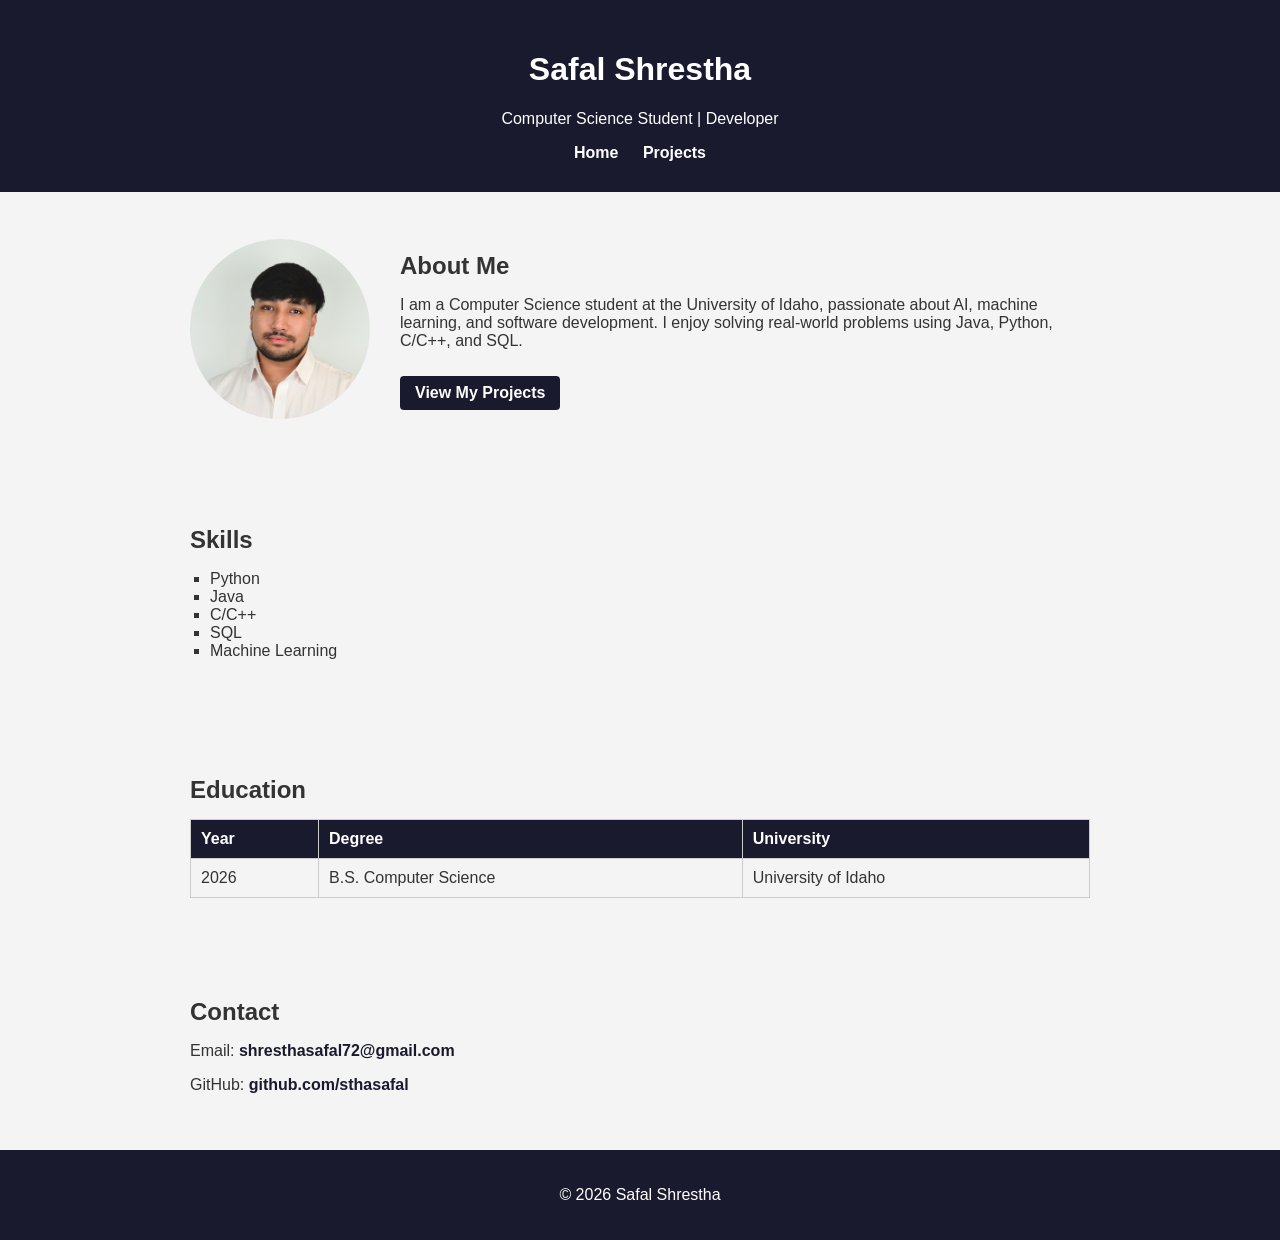
==== index.html @ 4afcb182 "Add files via upload" ====
<!DOCTYPE html>
<html lang="en">
<head>
  <meta charset="UTF-8">
  <title>Safal Shrestha | Portfolio</title>
  <link rel="stylesheet" href="style.css">
</head>
<body>

  <header>
    <h1>Safal Shrestha</h1>
    <p>Computer Science Student | Developer</p>
    <nav>
      <a href="index.html">Home</a>
      <a href="projects.html">Projects</a>
    </nav>
  </header>

  <section class="about">
    <img src="profile.jpg" alt="Safal Shrestha">
    <div>
      <h2>About Me</h2>
      <p>
        I am a Computer Science student at the University of Idaho,
        passionate about AI, machine learning, and software development.
        I enjoy solving real-world problems using Java, Python, C/C++, and SQL.
      </p>
      <p>
        <a class="button-link" href="projects.html">View My Projects</a>
      </p>
    </div>
  </section>

  <section class="skills">
    <h2>Skills</h2>
    <ul>
      <li>Python</li>
      <li>Java</li>
      <li>C/C++</li>
      <li>SQL</li>
      <li>Machine Learning</li>
    </ul>
  </section>

  <section class="education">
    <h2>Education</h2>
    <table>
      <tr>
        <th>Year</th>
        <th>Degree</th>
        <th>University</th>
      </tr>
      <tr>
        <td>2026</td>
        <td>B.S. Computer Science</td>
        <td>University of Idaho</td>
      </tr>
    </table>
  </section>

  <section class="contact">
    <h2>Contact</h2>
    <p>Email: <a href="mailto:shresthasafal72@gmail.com">shresthasafal72@gmail.com</a></p>
    <p>GitHub: <a href="https://github.com/sthasafal" target="_blank">github.com/sthasafal</a></p>
  </section>

  <footer>
    <p>© 2026 Safal Shrestha</p>
  </footer>

</body>
</html>
---- style.css ----
body {
  margin: 0;
  font-family: Arial, sans-serif;
  background-color: #f4f4f4;
  color: #333;
}

header {
  background-color: #1a1a2e;
  color: white;
  text-align: center;
  padding: 30px;
}

section {
  padding: 40px;
  max-width: 900px;
  margin: auto;
}

.about {
  display: flex;
  align-items: center;
  gap: 30px;
}

.about img {
  width: 180px;
  height: 180px;
  border-radius: 50%;
  object-fit: cover;
}

h2 {
  margin-bottom: 15px;
}

ul {
  list-style-type: square;
  padding-left: 20px;
}

table {
  width: 100%;
  border-collapse: collapse;
}

th, td {
  border: 1px solid #ccc;
  padding: 10px;
  text-align: left;
}

th {
  background-color: #1a1a2e;
  color: white;
}

a {
  color: #1a1a2e;
  text-decoration: none;
  font-weight: bold;
}

a:hover {
  text-decoration: underline;
}

footer {
  text-align: center;
  padding: 20px;
  background-color: #1a1a2e;
  color: white;
}

nav {
  margin-top: 10px;
}

nav a {
  margin: 0 10px;
  text-decoration: none;
  color: white;
  font-weight: bold;
}

nav a:hover {
  text-decoration: underline;
}

.button-link {
  display: inline-block;
  padding: 8px 15px;
  background-color: #1a1a2e;
  color: white;
  text-decoration: none;
  border-radius: 4px;
  margin-top: 10px;
}

.button-link:hover {
  background-color: #333;
}
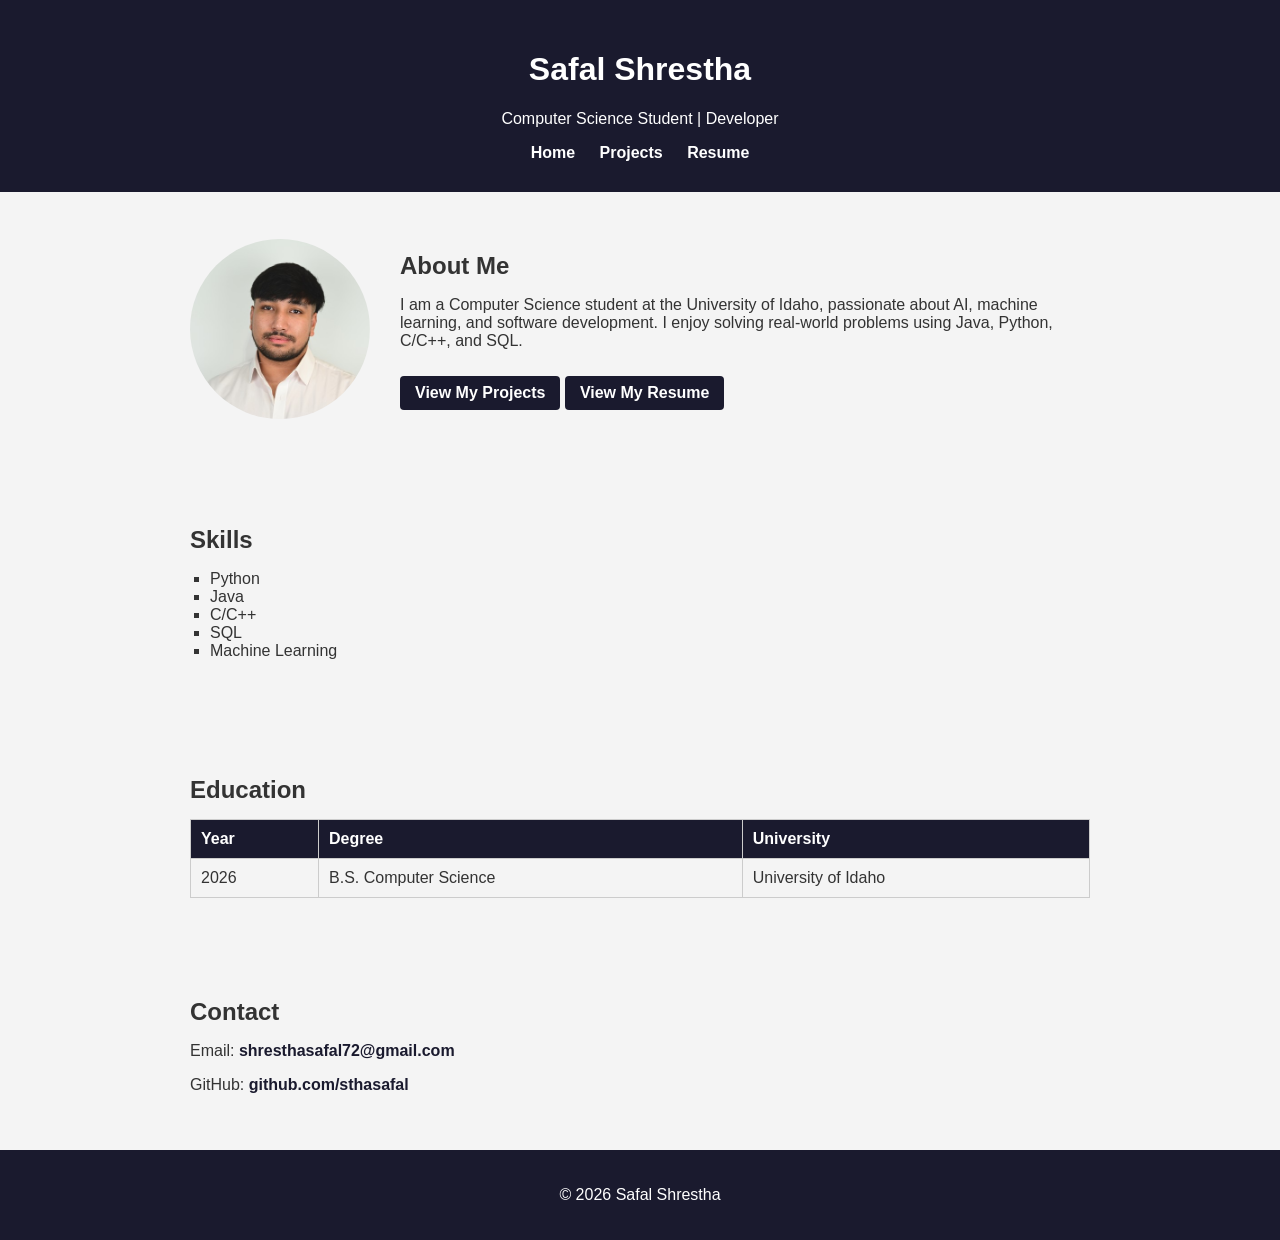
==== commit 208a26a3: "Resume page" ====
--- a/index.html
+++ b/index.html
@@ -10,10 +10,11 @@
   <header>
     <h1>Safal Shrestha</h1>
     <p>Computer Science Student | Developer</p>
-    <nav>
-      <a href="index.html">Home</a>
-      <a href="projects.html">Projects</a>
-    </nav>
+    <nav>
+      <a href="index.html">Home</a>
+      <a href="projects.html">Projects</a>
+      <a href="resume.html">Resume</a>
+    </nav>
   </header>
 
   <section class="about">
@@ -25,9 +26,10 @@
         passionate about AI, machine learning, and software development.
         I enjoy solving real-world problems using Java, Python, C/C++, and SQL.
       </p>
-      <p>
-        <a class="button-link" href="projects.html">View My Projects</a>
-      </p>
+      <p>
+        <a class="button-link" href="projects.html">View My Projects</a>
+        <a class="button-link" href="resume.html">View My Resume</a>
+      </p>
     </div>
   </section>
 
@@ -69,4 +71,4 @@
   </footer>
 
 </body>
-</html>+</html>
--- a/style.css
+++ b/style.css
@@ -98,6 +98,21 @@
   margin-top: 10px;
 }
 
-.button-link:hover {
-  background-color: #333;
-}+.button-link:hover {
+  background-color: #333;
+}
+
+.resume-actions {
+  padding-bottom: 20px;
+}
+
+.resume-viewer {
+  padding-top: 0;
+}
+
+.resume-viewer iframe {
+  width: 100%;
+  min-height: 700px;
+  border: 1px solid #ccc;
+  background-color: white;
+}
